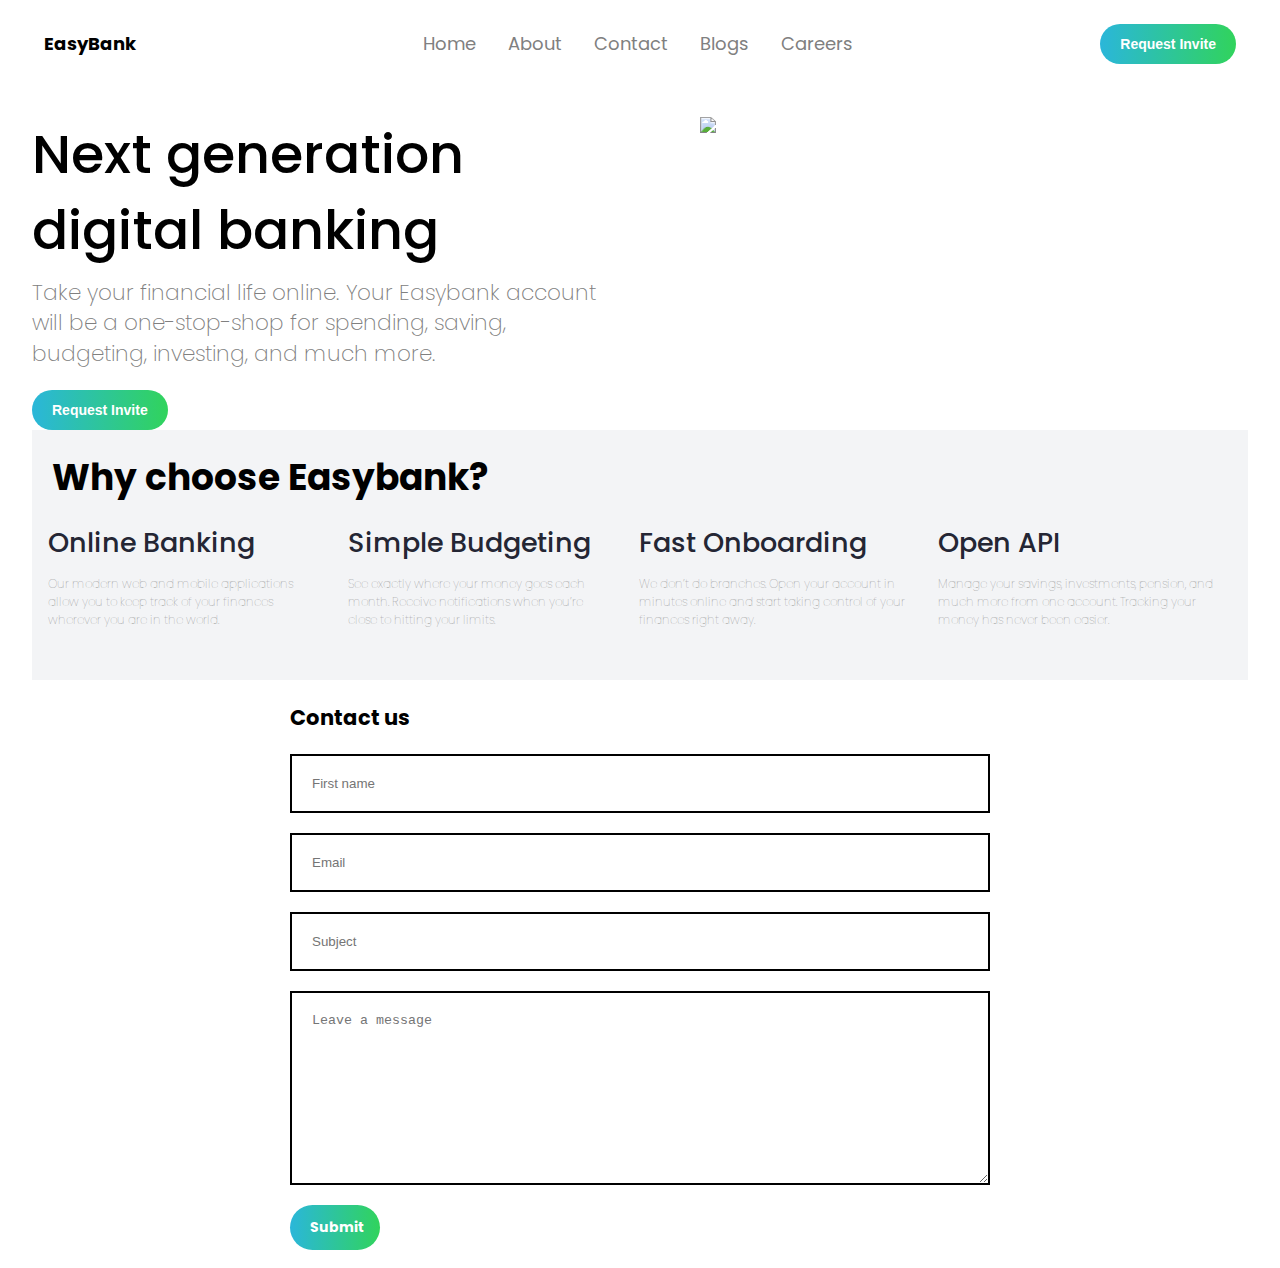
==== index1.html @ 800918a7 "first commit" ====
<html>
  <head>
    <title>Easy Bank</title>

    <link rel="stylesheet" href="styles1.css" />
  </head>
  <body>
    <header>
      <nav class="nav">
        <div class="logo">EasyBank</div>
        <ul class="ul">
          <li>Home</li>
          <li>About</li>
          <li>Contact</li>
          <li>Blogs</li>
          <li>Careers</li>
        </ul>
        <button>Request Invite</button>
      </nav>
    </header>

    <section>
      <div class="main">
        <div class="left">
          <h1>Next generation digital banking</h1>
          <p>
            Take your financial life online. Your Easybank account will be a
            one-stop-shop for spending, saving, budgeting, investing, and much
            more.
          </p>
          <button class="button">Request Invite</button>
        </div>

        <div class="right">
          <img src="https://i.ibb.co/vYFVbTB/image-mockups.png" />
        </div>
      </div>
    </section>

    <div class="why">
      <h1>Why choose Easybank?</h1>

      <ul class="feature">
        <li>
          <h2>Online Banking</h2>
          <p class="ab">
            Our modern web and mobile applications allow you to keep track of
            your finances wherever you are in the world.
          </p>
        </li>
        <li>
          <h2>Simple Budgeting</h2>
          <p class="ab">
            See exactly where your money goes each month. Receive notifications
            when you’re close to hitting your limits.
          </p>
        </li>

        <li>
          <h2>Fast Onboarding</h2>
          <p class="ab">
            We don’t do branches. Open your account in minutes online and start
            taking control of your finances right away.
          </p>
        </li>
        <li>
          <h2>Open API</h2>
          <p class="ab">
            Manage your savings, investments, pension, and much more from one
            account. Tracking your money has never been easier.
          </p>
        </li>
      </ul>
    </div>

    <div class="form-page">
      <h3>Contact us</h3>
      <form>
        <div class="login">
          <input type="text" placeholder="First name" />
          <input type="email" placeholder="Email" />
        </div>
        <div class="subject"><input type="text" placeholder="Subject" /></div>
        <div class="msg">
          <textarea
            name=""
            id=""
            cols="30"
            rows="10"
            placeholder="Leave a message"
          ></textarea>
        </div>
        <div class="submit">Submit</div>
      </form>
    </div>
  </body>
</html>
---- styles1.css ----
@import url("https://fonts.googleapis.com/css2?family=Be+Vietnam+Pro:wght@400;500;700&family=Lato:ital,wght@1,100&family=Poppins:wght@300;400&family=Public+Sans:wght@300;700&display=swap");

html {
  font-size: 100%;
  box-sizing: border-box;
}
/* Remove list styles on ul, ol elements with a list role, which suggests default styling will be removed */

body {
  margin: 0;
  padding: 0;
  font-family: "Poppins", sans-serif;
  font-size: 18px;
  width: 95%;
  margin: auto;
}

.nav {
  display: flex;
  justify-content: space-between;
  align-items: center;
  padding: 12px;
  box-shadow: #242634;
}
.ul {
  display: flex;
  list-style: none;
}
li {
  margin: 0 1rem;

  color: grey;
}

button {
  background: linear-gradient(90deg, hsl(192, 70%, 51%), hsl(136, 65%, 51%));
  border-radius: 30px;
  padding: 12px 20px;
  font-size: 14px;
  color: white;
  justify-content: flex-end;
  display: flex;
  border-style: none;
  cursor: pointer;
  font-weight: bold;
}
.logo {
  font-weight: bold;
}

.main {
  display: flex;
  margin-top: 30px;
}
.right,
.left {
  width: 50%;
}

.left h1 {
  font-size: 3em;
  padding-right: 40px;
  line-height: 1.4em;
  font-weight: 500;
  margin: 0;
}

.left p {
  margin-top: 30px;
  font-size: 1.2em;
  line-height: 1.4em;
  font-weight: 200;
  color: gray;
  padding-right: 40px;
  margin-top: 10px;
}
.right img {
  margin-left: 60px;
}
.why {
  margin-top: 0;
  background-color: #f3f4f6;
  height: 250px;
}
.why h1 {
  margin: 0;
  padding-top: 20px;
  padding-left: 20px;
}

.feature {
  display: flex;
  justify-content: space-around;
  list-style: none;
  padding: 0;
}
h2 {
  font-weight: 500;
  color: #242634;
  margin: 0;
}
.ab {
  font-weight: lighter;
  font-size: 12px;
}
form {
  display: flex;
  flex-direction: column;
}

input,
textarea {
  width: 100%;
  padding: 20px;
  margin-bottom: 20px;
  border: 2px solid;
}

.form-page {
  width: 700px;
  margin-top: 20px;
  margin-bottom: 20px;
  margin: auto;
}
.submit {
  background: linear-gradient(90deg, hsl(192, 70%, 51%), hsl(136, 65%, 51%));
  border-radius: 30px;
  padding: 12px 20px;
  font-size: 14px;
  color: white;
  border-style: none;
  cursor: pointer;
  font-weight: bold;
  max-width: 50px;
}
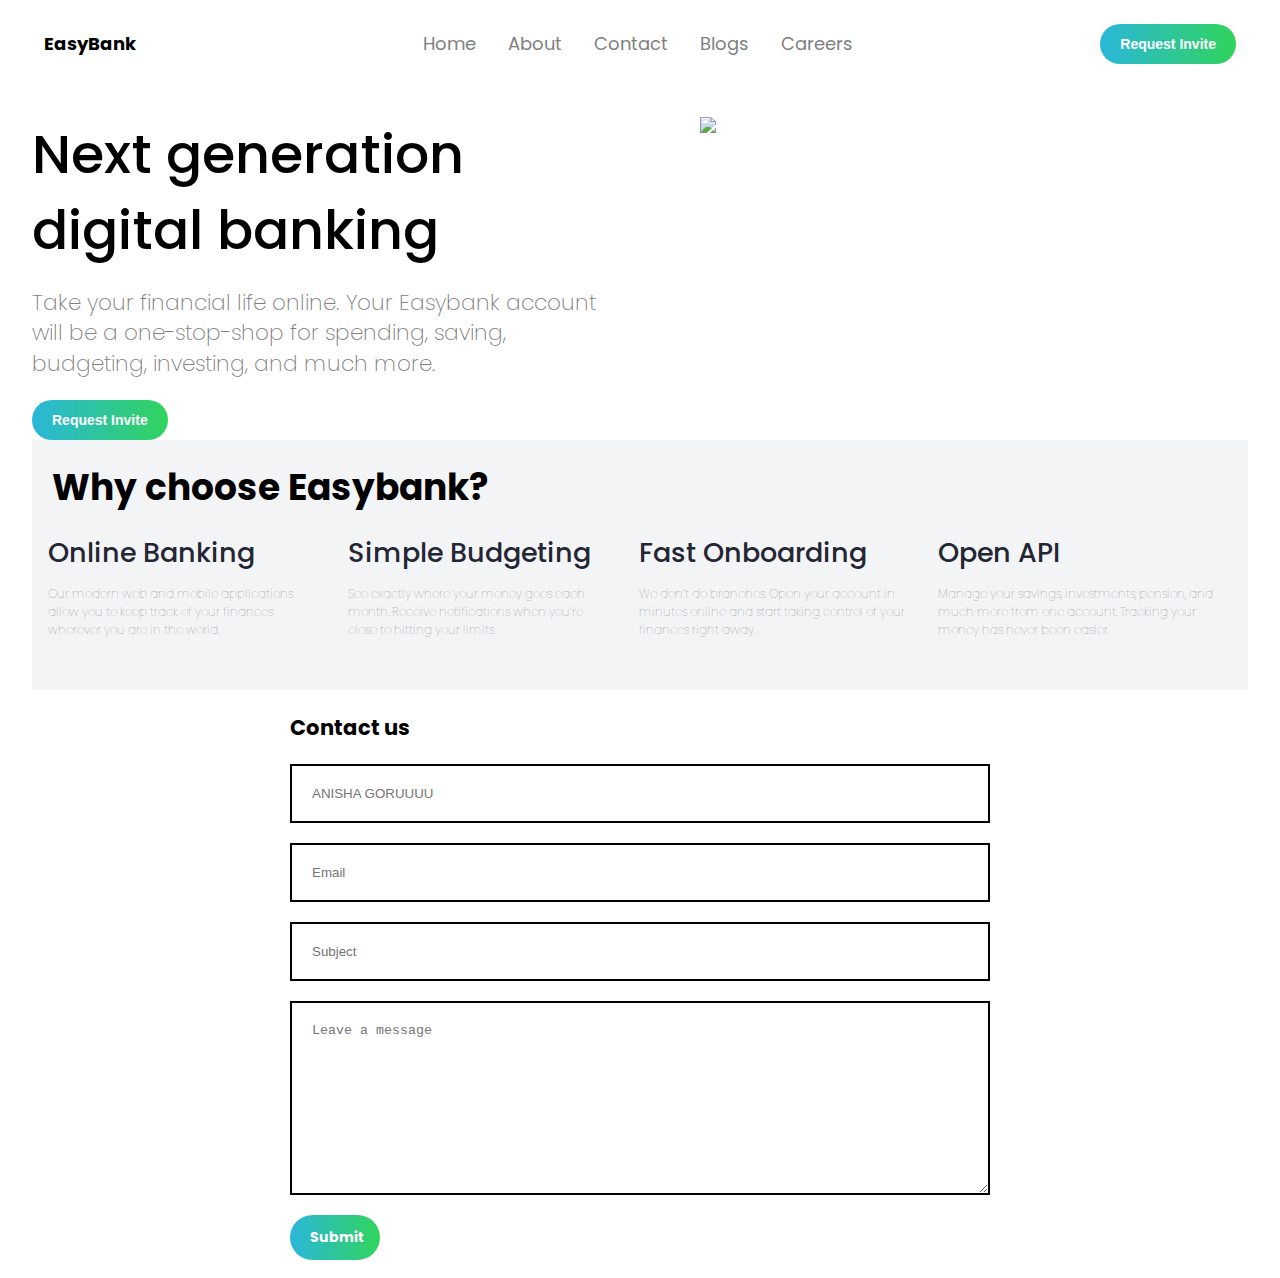
==== commit 7575a9f6: "few changes" ====
--- a/index1.html
+++ b/index1.html
@@ -7,7 +7,10 @@
   <body>
     <header>
       <nav class="nav">
+        <!-- First -->
         <div class="logo">EasyBank</div>
+
+        <!-- second -->
         <ul class="ul">
           <li>Home</li>
           <li>About</li>
@@ -15,27 +18,27 @@
           <li>Blogs</li>
           <li>Careers</li>
         </ul>
+
+        <!-- third -->
         <button>Request Invite</button>
       </nav>
     </header>
 
-    <section>
-      <div class="main">
-        <div class="left">
-          <h1>Next generation digital banking</h1>
-          <p>
-            Take your financial life online. Your Easybank account will be a
-            one-stop-shop for spending, saving, budgeting, investing, and much
-            more.
-          </p>
-          <button class="button">Request Invite</button>
-        </div>
+    <div class="main">
+      <div class="left">
+        <h1>Next generation digital banking</h1>
+        <p>
+          Take your financial life online. Your Easybank account will be a
+          one-stop-shop for spending, saving, budgeting, investing, and much
+          more.
+        </p>
+        <button class="button">Request Invite</button>
+      </div>
 
-        <div class="right">
-          <img src="https://i.ibb.co/vYFVbTB/image-mockups.png" />
-        </div>
+      <div class="right">
+        <img src="https://i.ibb.co/vYFVbTB/image-mockups.png" />
       </div>
-    </section>
+    </div>
 
     <div class="why">
       <h1>Why choose Easybank?</h1>
@@ -73,18 +76,20 @@
       </ul>
     </div>
 
+    <!-- form page -->
+
     <div class="form-page">
       <h3>Contact us</h3>
       <form>
-        <div class="login">
-          <input type="text" placeholder="First name" />
-          <input type="email" placeholder="Email" />
-        </div>
+        <!-- <div class="login"> -->
+        <input type="text" placeholder="ANISHA GORUUUU" />
+        <input type="email" placeholder="Email" />
+        <!-- </div> -->
+
         <div class="subject"><input type="text" placeholder="Subject" /></div>
+
         <div class="msg">
           <textarea
-            name=""
-            id=""
             cols="30"
             rows="10"
             placeholder="Leave a message"
--- a/styles1.css
+++ b/styles1.css
@@ -1,10 +1,4 @@
 @import url("https://fonts.googleapis.com/css2?family=Be+Vietnam+Pro:wght@400;500;700&family=Lato:ital,wght@1,100&family=Poppins:wght@300;400&family=Public+Sans:wght@300;700&display=swap");
-
-html {
-  font-size: 100%;
-  box-sizing: border-box;
-}
-/* Remove list styles on ul, ol elements with a list role, which suggests default styling will be removed */
 
 body {
   margin: 0;
@@ -20,16 +14,18 @@
   justify-content: space-between;
   align-items: center;
   padding: 12px;
-  box-shadow: #242634;
 }
+
 .ul {
   display: flex;
   list-style: none;
 }
+/* top bottom -- right left */
+
 li {
   margin: 0 1rem;
-
   color: grey;
+  cursor: pointer;
 }
 
 button {
@@ -38,8 +34,6 @@
   padding: 12px 20px;
   font-size: 14px;
   color: white;
-  justify-content: flex-end;
-  display: flex;
   border-style: none;
   cursor: pointer;
   font-weight: bold;
@@ -52,6 +46,7 @@
   display: flex;
   margin-top: 30px;
 }
+
 .right,
 .left {
   width: 50%;
@@ -66,22 +61,24 @@
 }
 
 .left p {
-  margin-top: 30px;
+  margin-top: 20px;
   font-size: 1.2em;
   line-height: 1.4em;
   font-weight: 200;
   color: gray;
   padding-right: 40px;
-  margin-top: 10px;
 }
+
 .right img {
   margin-left: 60px;
 }
+
 .why {
   margin-top: 0;
   background-color: #f3f4f6;
   height: 250px;
 }
+
 .why h1 {
   margin: 0;
   padding-top: 20px;
@@ -94,18 +91,16 @@
   list-style: none;
   padding: 0;
 }
+
 h2 {
   font-weight: 500;
   color: #242634;
   margin: 0;
 }
+
 .ab {
   font-weight: lighter;
   font-size: 12px;
-}
-form {
-  display: flex;
-  flex-direction: column;
 }
 
 input,
@@ -118,10 +113,9 @@
 
 .form-page {
   width: 700px;
-  margin-top: 20px;
-  margin-bottom: 20px;
   margin: auto;
 }
+
 .submit {
   background: linear-gradient(90deg, hsl(192, 70%, 51%), hsl(136, 65%, 51%));
   border-radius: 30px;
